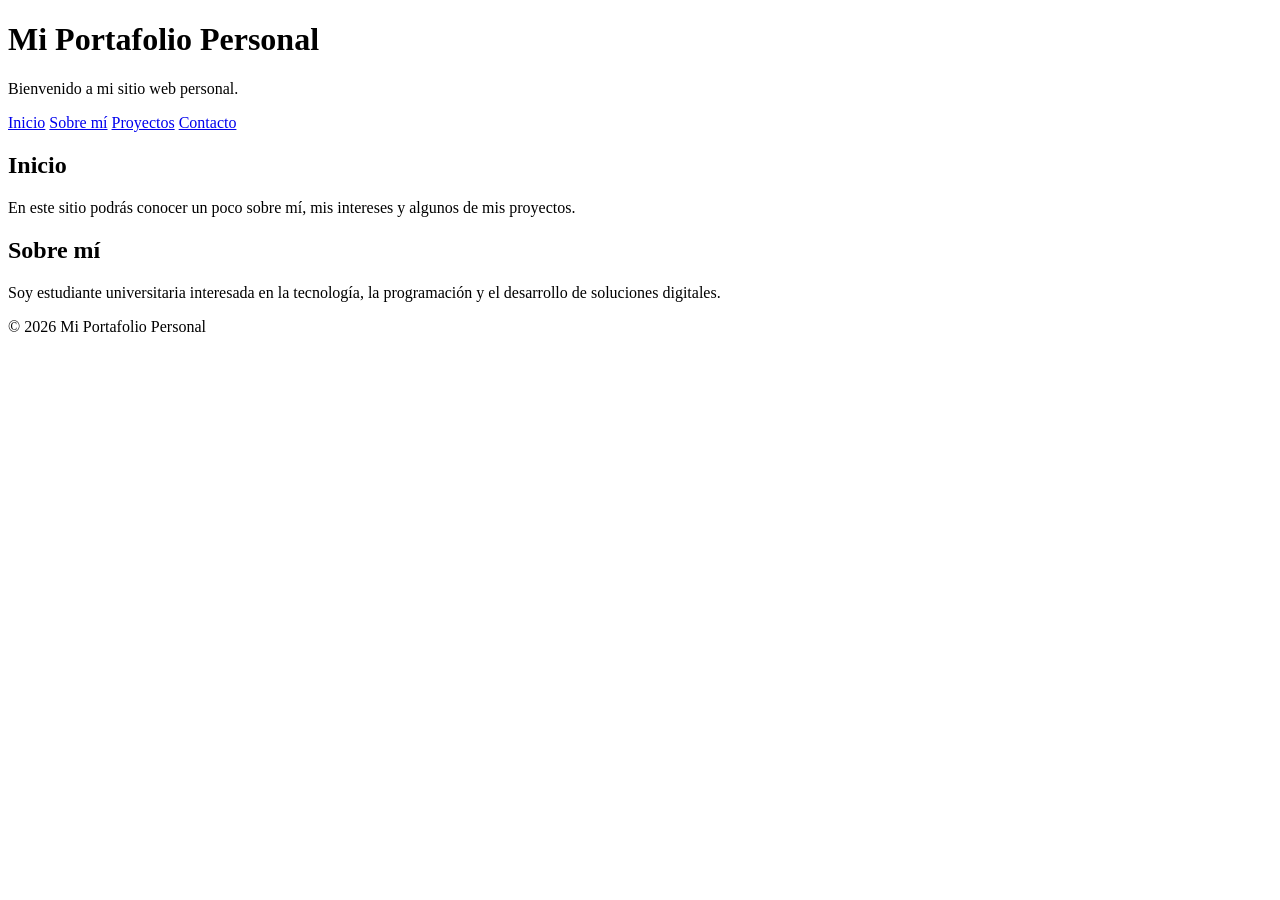
==== index.html @ d8655756 "Creación de la estructura inicial del sitio web" ====
<!DOCTYPE html>
<html lang="es">

<head>
    <meta charset="UTF-8">
    <meta name="viewport" content="width=device-width, initial-scale=1.0">
    <title>Mi Portafolio Personal</title>
</head>

<body>

    <!-- Encabezado principal -->
    <header>
        <h1>Mi Portafolio Personal</h1>
        <p>Bienvenido a mi sitio web personal.</p>
    </header>

    <!-- Menú de navegación -->
    <nav>
        <a href="#inicio">Inicio</a>
        <a href="#sobre-mi">Sobre mí</a>
        <a href="#proyectos">Proyectos</a>
        <a href="#contacto">Contacto</a>
    </nav>

    <!-- Contenido principal -->
    <main>

        <section id="inicio">
            <h2>Inicio</h2>
            <p>
                En este sitio podrás conocer un poco sobre mí,
                mis intereses y algunos de mis proyectos.
            </p>
        </section>

        <section id="sobre-mi">
            <h2>Sobre mí</h2>
            <p>
                Soy estudiante universitaria interesada en la tecnología,
                la programación y el desarrollo de soluciones digitales.
            </p>
        </section>

    </main>

    <!-- Pie de página -->
    <footer>
        <p>&copy; 2026 Mi Portafolio Personal</p>
    </footer>

</body>

</html>
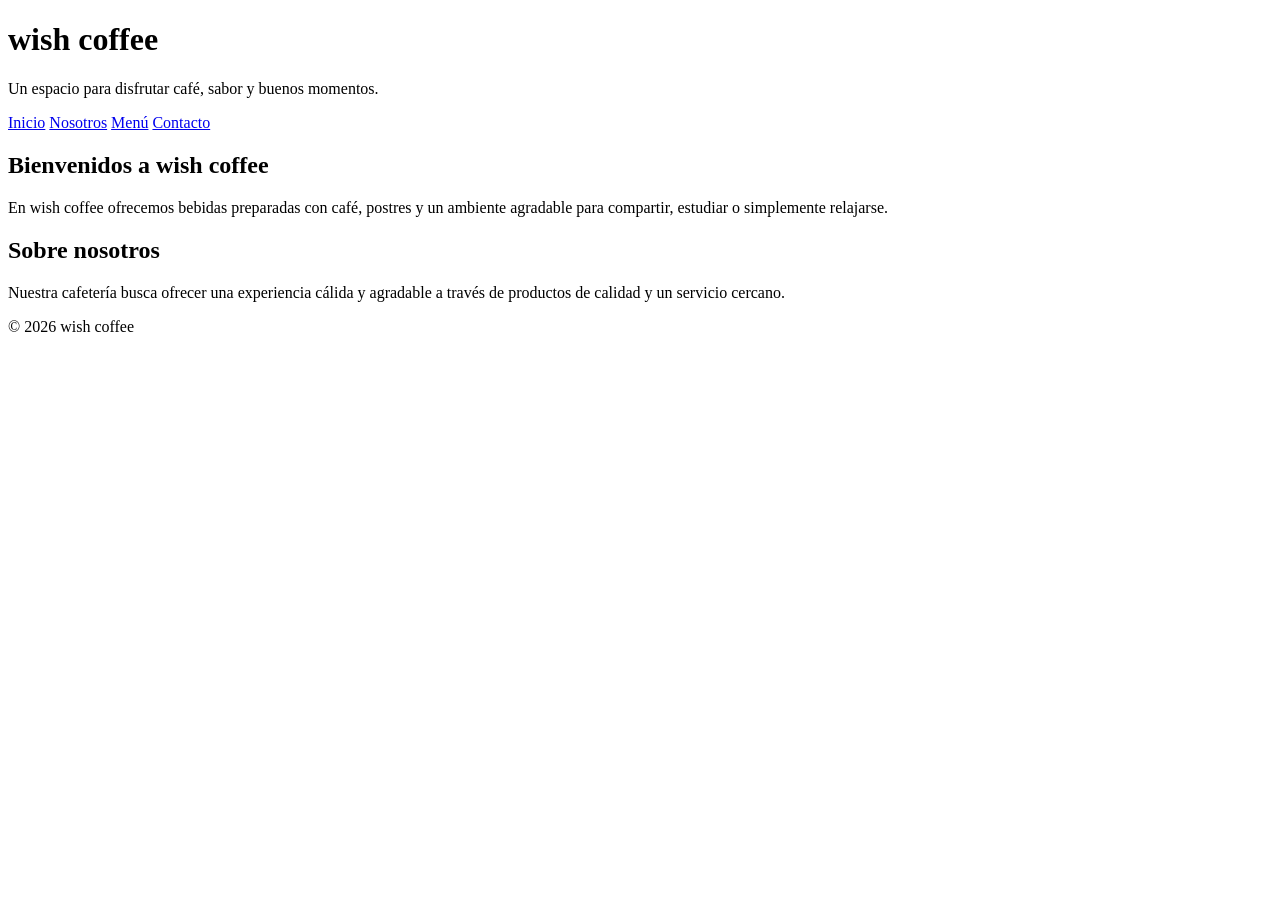
==== commit 4dca43a7: "Cambios de estructura inicial" ====
--- a/index.html
+++ b/index.html
@@ -4,41 +4,47 @@
 <head>
     <meta charset="UTF-8">
     <meta name="viewport" content="width=device-width, initial-scale=1.0">
-    <title>Mi Portafolio Personal</title>
+    <title>wish coffee</title>
 </head>
 
 <body>
 
     <!-- Encabezado principal -->
     <header>
-        <h1>Mi Portafolio Personal</h1>
-        <p>Bienvenido a mi sitio web personal.</p>
+        <h1>wish coffee</h1>
+        <p>Un espacio para disfrutar café, sabor y buenos momentos.</p>
     </header>
 
     <!-- Menú de navegación -->
     <nav>
         <a href="#inicio">Inicio</a>
-        <a href="#sobre-mi">Sobre mí</a>
-        <a href="#proyectos">Proyectos</a>
+        <a href="#nosotros">Nosotros</a>
+        <a href="#menu">Menú</a>
         <a href="#contacto">Contacto</a>
     </nav>
 
     <!-- Contenido principal -->
     <main>
 
+        <!-- Sección de inicio -->
         <section id="inicio">
-            <h2>Inicio</h2>
+            <h2>Bienvenidos a wish coffee</h2>
+
             <p>
-                En este sitio podrás conocer un poco sobre mí,
-                mis intereses y algunos de mis proyectos.
+                En wish coffee ofrecemos bebidas preparadas con café,
+                postres y un ambiente agradable para compartir,
+                estudiar o simplemente relajarse.
             </p>
         </section>
 
-        <section id="sobre-mi">
-            <h2>Sobre mí</h2>
+        <!-- Sección sobre nosotros -->
+        <section id="nosotros">
+            <h2>Sobre nosotros</h2>
+
             <p>
-                Soy estudiante universitaria interesada en la tecnología,
-                la programación y el desarrollo de soluciones digitales.
+                Nuestra cafetería busca ofrecer una experiencia cálida
+                y agradable a través de productos de calidad y un
+                servicio cercano.
             </p>
         </section>
 
@@ -46,7 +52,7 @@
 
     <!-- Pie de página -->
     <footer>
-        <p>&copy; 2026 Mi Portafolio Personal</p>
+        <p>&copy; 2026 wish coffee</p>
     </footer>
 
 </body>
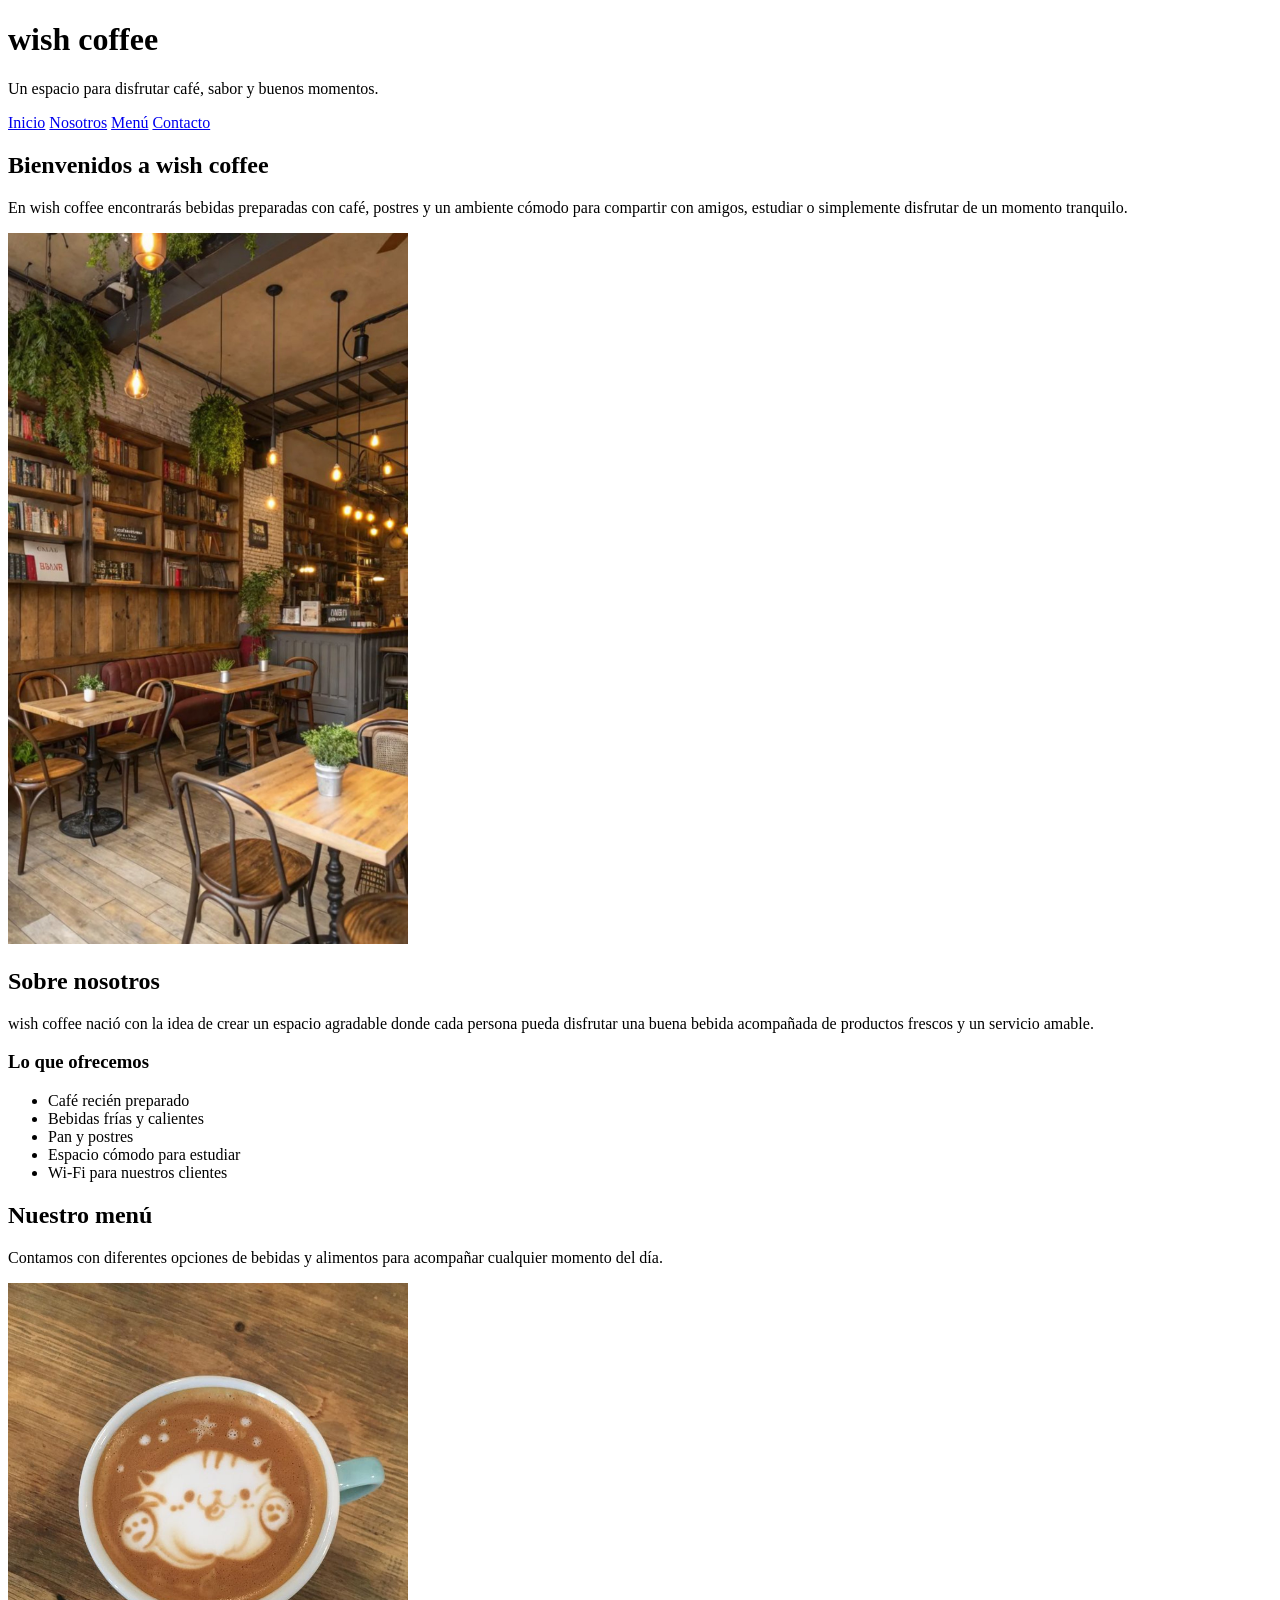
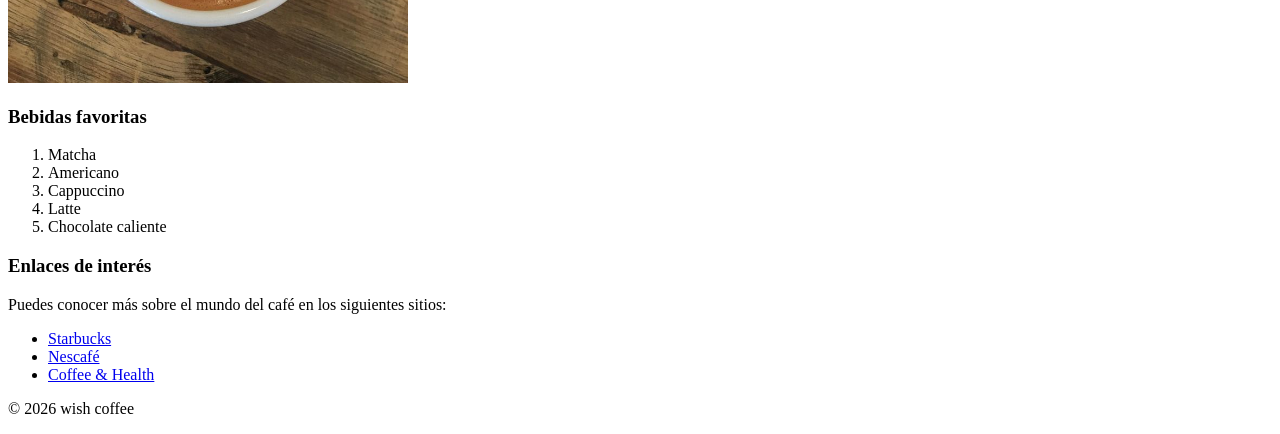
==== commit d998bb81: "Se agrega contenido, menú e imágenes de la cafetería" ====
--- a/index.html
+++ b/index.html
@@ -4,18 +4,24 @@
 <head>
     <meta charset="UTF-8">
     <meta name="viewport" content="width=device-width, initial-scale=1.0">
-    <title>wish coffee</title>
+
+    <title>Café Aurora</title>
 </head>
 
 <body>
 
-    <!-- Encabezado principal -->
+    <!-- ================= ENCABEZADO ================= -->
     <header>
         <h1>wish coffee</h1>
-        <p>Un espacio para disfrutar café, sabor y buenos momentos.</p>
+
+        <p>
+            Un espacio para disfrutar café,
+            sabor y buenos momentos.
+        </p>
     </header>
 
-    <!-- Menú de navegación -->
+
+    <!-- ================= MENÚ DE NAVEGACIÓN ================= -->
     <nav>
         <a href="#inicio">Inicio</a>
         <a href="#nosotros">Nosotros</a>
@@ -23,36 +29,117 @@
         <a href="#contacto">Contacto</a>
     </nav>
 
-    <!-- Contenido principal -->
+
+    <!-- ================= CONTENIDO PRINCIPAL ================= -->
     <main>
 
         <!-- Sección de inicio -->
         <section id="inicio">
+
             <h2>Bienvenidos a wish coffee</h2>
 
             <p>
-                En wish coffee ofrecemos bebidas preparadas con café,
-                postres y un ambiente agradable para compartir,
-                estudiar o simplemente relajarse.
+                En wish coffee encontrarás bebidas preparadas con café,
+                postres y un ambiente cómodo para compartir con amigos,
+                estudiar o simplemente disfrutar de un momento tranquilo.
             </p>
+
+            <img
+                src="img/cafeteria.jpg"
+                alt="Interior de wish coffee"
+                width="400">
+
         </section>
+
 
         <!-- Sección sobre nosotros -->
         <section id="nosotros">
+
             <h2>Sobre nosotros</h2>
 
             <p>
-                Nuestra cafetería busca ofrecer una experiencia cálida
-                y agradable a través de productos de calidad y un
-                servicio cercano.
+                wish coffee nació con la idea de crear un espacio
+                agradable donde cada persona pueda disfrutar una buena
+                bebida acompañada de productos frescos y un servicio amable.
             </p>
+
+            <h3>Lo que ofrecemos</h3>
+
+            <ul>
+                <li>Café recién preparado</li>
+                <li>Bebidas frías y calientes</li>
+                <li>Pan y postres</li>
+                <li>Espacio cómodo para estudiar</li>
+                <li>Wi-Fi para nuestros clientes</li>
+            </ul>
+
+        </section>
+
+
+        <!-- Sección de menú -->
+        <section id="menu">
+
+            <h2>Nuestro menú</h2>
+
+            <p>
+                Contamos con diferentes opciones de bebidas y alimentos
+                para acompañar cualquier momento del día.
+            </p>
+
+            <img
+                src="img/cafe.jpg"
+                alt="Taza de café de wish coffee"
+                width="400">
+
+            <h3>Bebidas favoritas</h3>
+
+            <ol>
+                <li>Matcha</li>
+                <li>Americano</li>
+                <li>Cappuccino</li>
+                <li>Latte</li>
+                <li>Chocolate caliente</li>
+            </ol>
+
+            <h3>Enlaces de interés</h3>
+
+            <p>
+                Puedes conocer más sobre el mundo del café
+                en los siguientes sitios:
+            </p>
+
+            <ul>
+                <li>
+                    <a href="https://www.starbucks.com/" target="_blank">
+                        Starbucks
+                    </a>
+                </li>
+
+                <li>
+                    <a href="https://www.nescafe.com/" target="_blank">
+                        Nescafé
+                    </a>
+                </li>
+
+                <li>
+                    <a href="https://www.coffeeandhealth.org/" target="_blank">
+                        Coffee & Health
+                    </a>
+                </li>
+            </ul>
+
         </section>
 
     </main>
 
-    <!-- Pie de página -->
+
+    <!-- ================= PIE DE PÁGINA ================= -->
     <footer>
-        <p>&copy; 2026 wish coffee</p>
+
+        <p>
+            &copy; 2026 wish coffee
+        </p>
+
     </footer>
 
 </body>
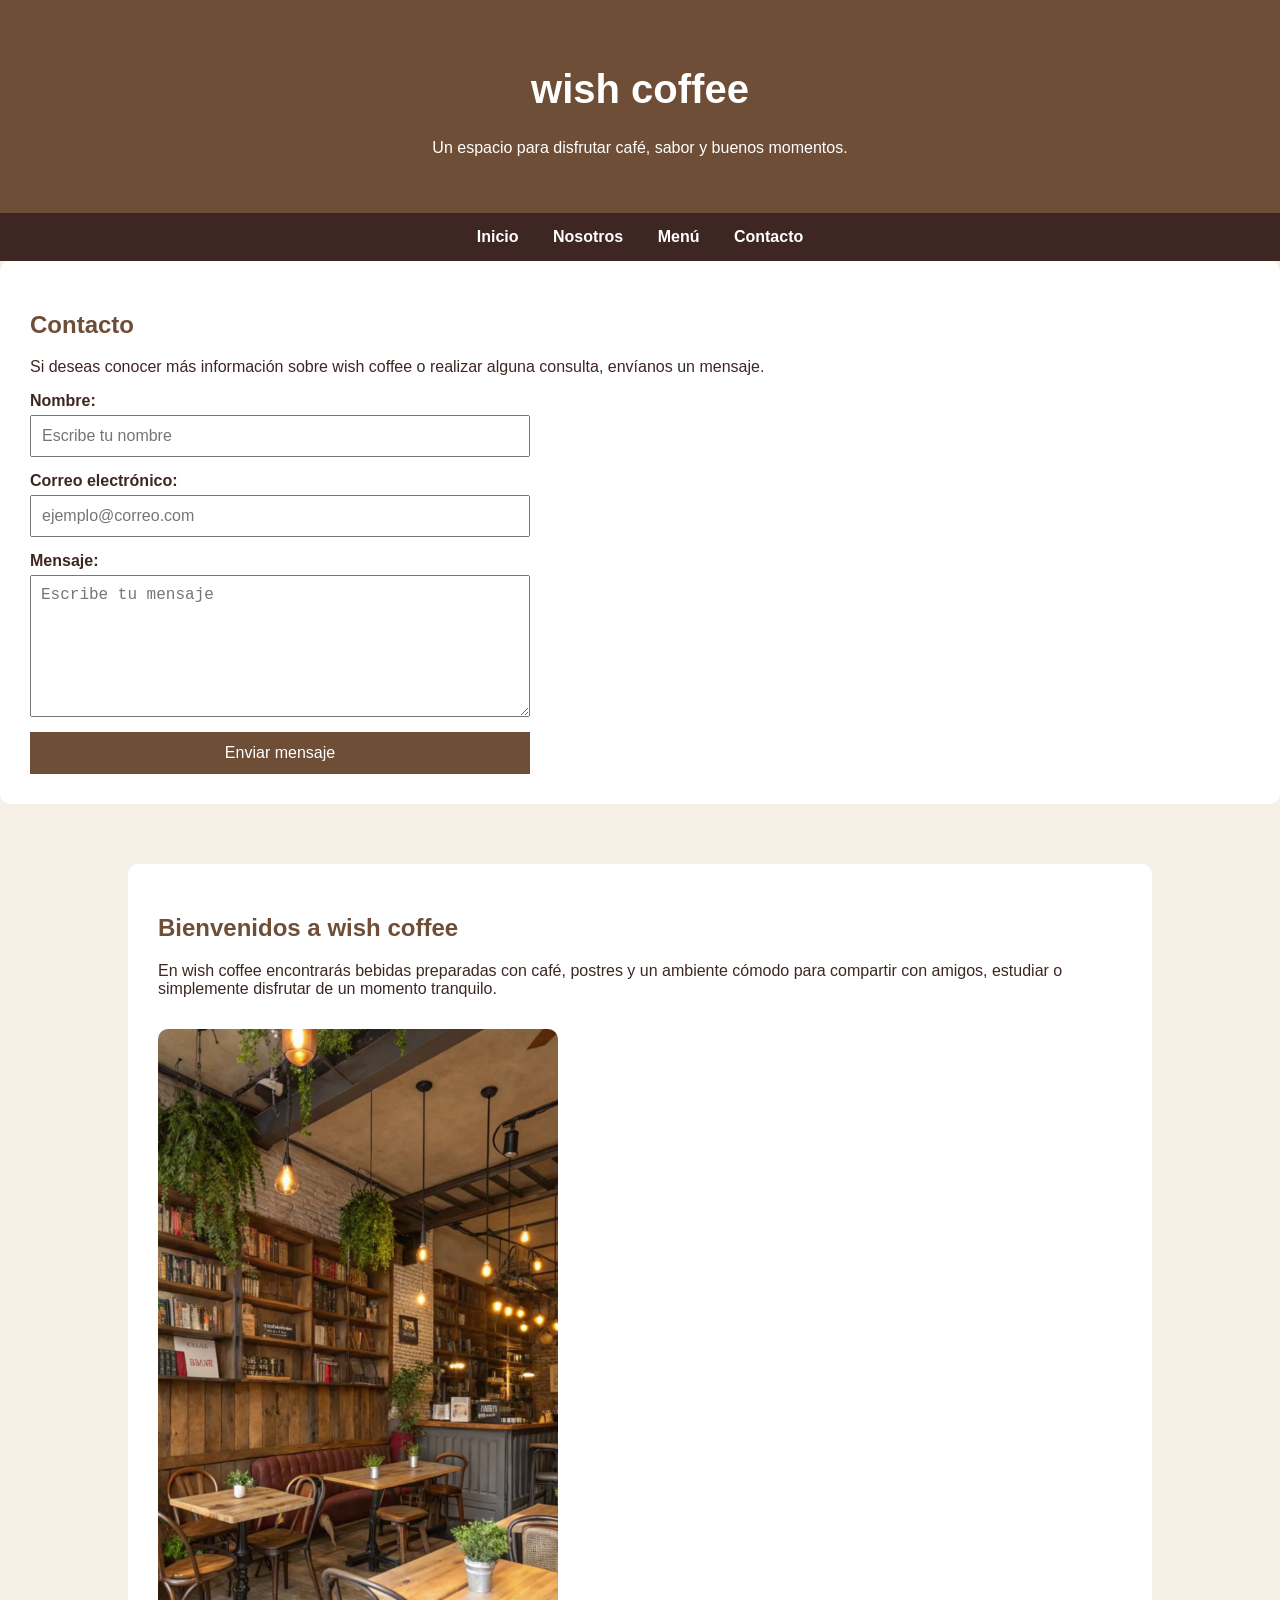
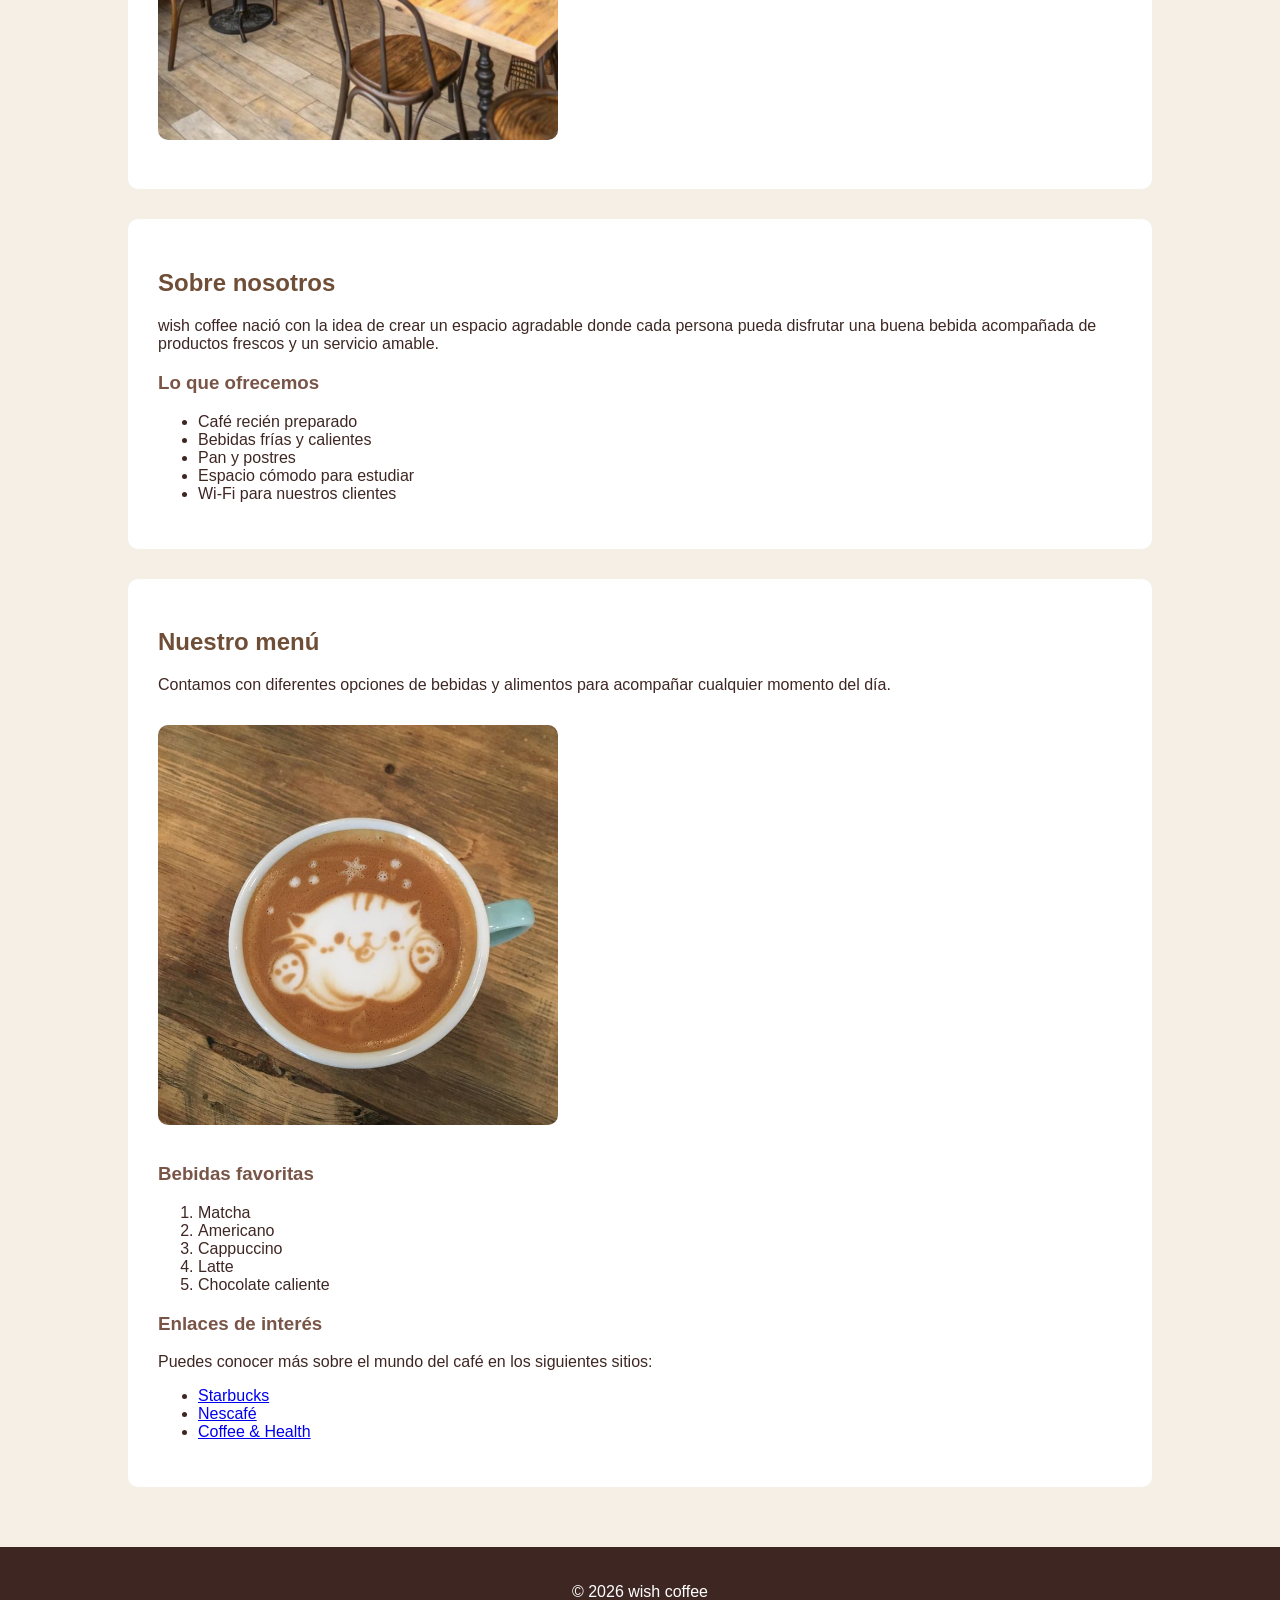
==== commit da647051: "Se agrega formulario, favicon y diseño final de wish coffee" ====
--- a/index.html
+++ b/index.html
@@ -5,7 +5,119 @@
     <meta charset="UTF-8">
     <meta name="viewport" content="width=device-width, initial-scale=1.0">
 
-    <title>Café Aurora</title>
+    <title>wish coffee</title>
+
+    <link rel="icon" href="img/favicon.png" type="image/png">
+
+    <style>
+
+    body {
+        font-family: Arial, sans-serif;
+        margin: 0;
+        background-color: #f5efe6;
+        color: #3e2723;
+    }
+
+    header {
+        background-color: #6f4e37;
+        color: white;
+        text-align: center;
+        padding: 40px;
+    }
+
+    header h1 {
+        font-size: 40px;
+    }
+
+    nav {
+        background-color: #3e2723;
+        text-align: center;
+        padding: 15px;
+    }
+
+    nav a {
+        color: white;
+        text-decoration: none;
+        margin: 0 15px;
+        font-weight: bold;
+    }
+
+    nav a:hover {
+        color: #d7ccc8;
+    }
+
+    main {
+        width: 80%;
+        margin: auto;
+        padding: 30px;
+    }
+
+    section {
+        background-color: white;
+        margin-bottom: 30px;
+        padding: 30px;
+        border-radius: 10px;
+    }
+
+    h2 {
+        color: #6f4e37;
+    }
+
+    h3 {
+        color: #795548;
+    }
+
+    img {
+        width: 400px;
+        max-width: 100%;
+        border-radius: 10px;
+        margin-top: 15px;
+        margin-bottom: 15px;
+    }
+
+    form {
+        display: flex;
+        flex-direction: column;
+        max-width: 500px;
+    }
+
+    label {
+        margin-bottom: 5px;
+        font-weight: bold;
+    }
+
+    input,
+    textarea {
+        margin-bottom: 15px;
+        padding: 10px;
+        font-size: 16px;
+    }
+
+    textarea {
+        min-height: 120px;
+    }
+
+    button {
+        background-color: #6f4e37;
+        color: white;
+        border: none;
+        padding: 12px;
+        font-size: 16px;
+        cursor: pointer;
+    }
+
+    button:hover {
+        background-color: #4e342e;
+    }
+
+    footer {
+        background-color: #3e2723;
+        color: white;
+        text-align: center;
+        padding: 20px;
+    }
+    
+    </style>
 </head>
 
 <body>
@@ -29,6 +141,54 @@
         <a href="#contacto">Contacto</a>
     </nav>
 
+<!-- Sección de contacto -->
+<section id="contacto">
+
+    <h2>Contacto</h2>
+
+    <p>
+        Si deseas conocer más información sobre wish coffee
+        o realizar alguna consulta, envíanos un mensaje.
+    </p>
+
+    <form>
+
+        <label for="nombre">Nombre:</label>
+
+        <input
+            type="text"
+            id="nombre"
+            name="nombre"
+            placeholder="Escribe tu nombre"
+            required>
+
+
+        <label for="correo">Correo electrónico:</label>
+
+        <input
+            type="email"
+            id="correo"
+            name="correo"
+            placeholder="ejemplo@correo.com"
+            required>
+
+
+        <label for="mensaje">Mensaje:</label>
+
+        <textarea
+            id="mensaje"
+            name="mensaje"
+            placeholder="Escribe tu mensaje"
+            required></textarea>
+
+
+        <button type="submit">
+            Enviar mensaje
+        </button>
+
+    </form>
+
+</section>
 
     <!-- ================= CONTENIDO PRINCIPAL ================= -->
     <main>
